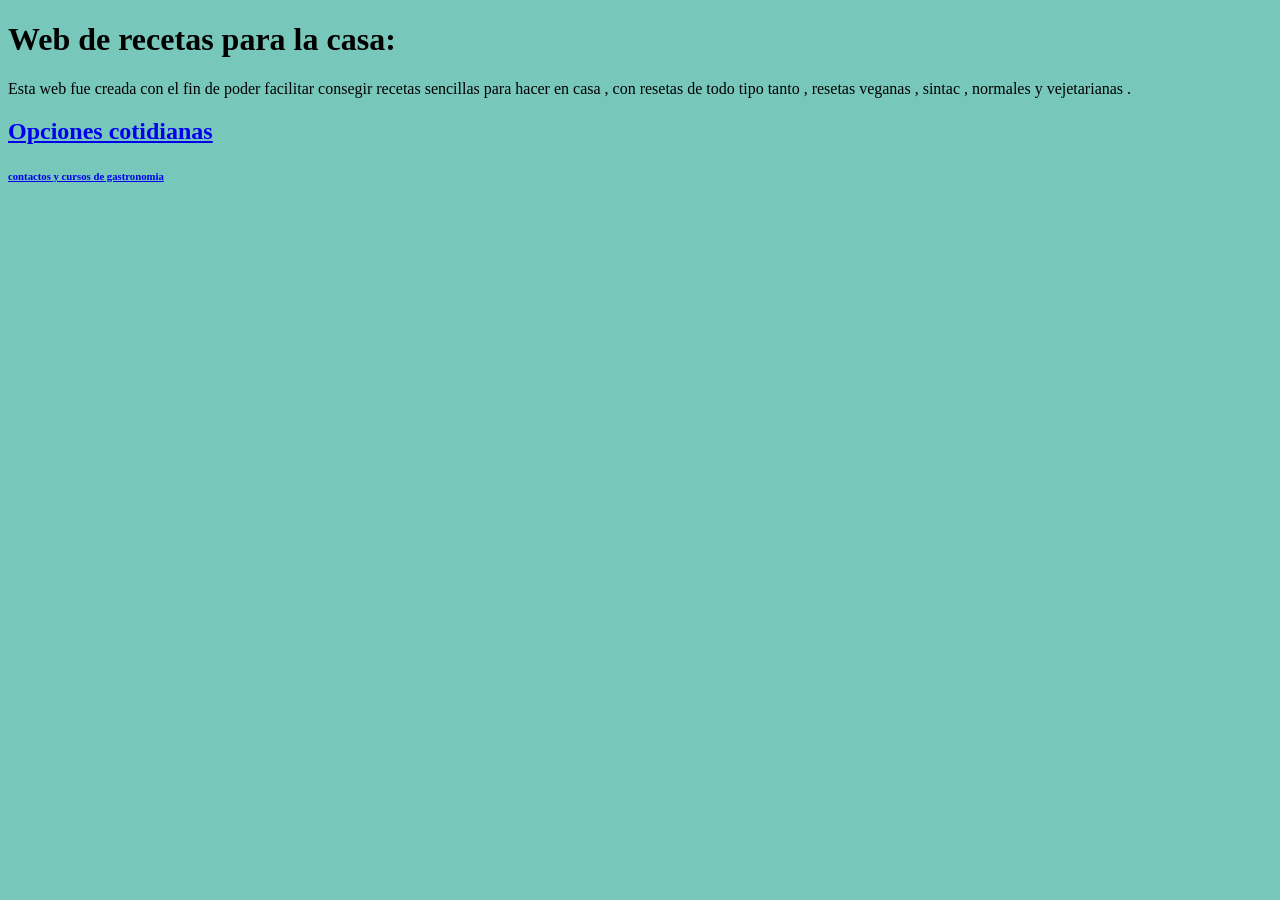
==== index.html @ 647537bb "cambio-total-de-la-pagina" ====
<!DOCTYPE html>
<html lang="en">
<head>
    <meta charset="UTF-8">
    <meta name="viewport" content="width=device-width, initial-scale=1.0">
    <meta name="keywords" content="resetas,como-hacer-platillos-cursos-gastronimicos"><!--palabras claves para el buscador de internet-->
    <meta name="description" content="libro de resetas varias segun su gusto y cursos de gastronomia"> <!--titulo que va aparecer en el buscador-->
    <meta name="author" content="cain ugliarolo"><!--autor de la pagina-->
    <title>primera pagina de practica</title> <!--informacion que solamente ver el usuario (dispositivo)--> 

</head>
<body style="background-color: rgb(119, 199, 186);">
    <header>
        <h1>Web de recetas para la casa:</h1>
    </header>
    <main>
        <p>
            Esta web fue creada con el fin de poder facilitar consegir recetas sencillas para hacer en casa , 
            con resetas de todo tipo tanto , resetas veganas , sintac , normales y vejetarianas .
        </p>
        <h2><a href="libro-de-resetas.html">Opciones cotidianas</a></h2>
    </main>
     
    <footer> 
        <h6><a href="contactos-y-cursos.html">contactos y cursos de gastronomia</a></h6>
    </footer>
</body>
</html>
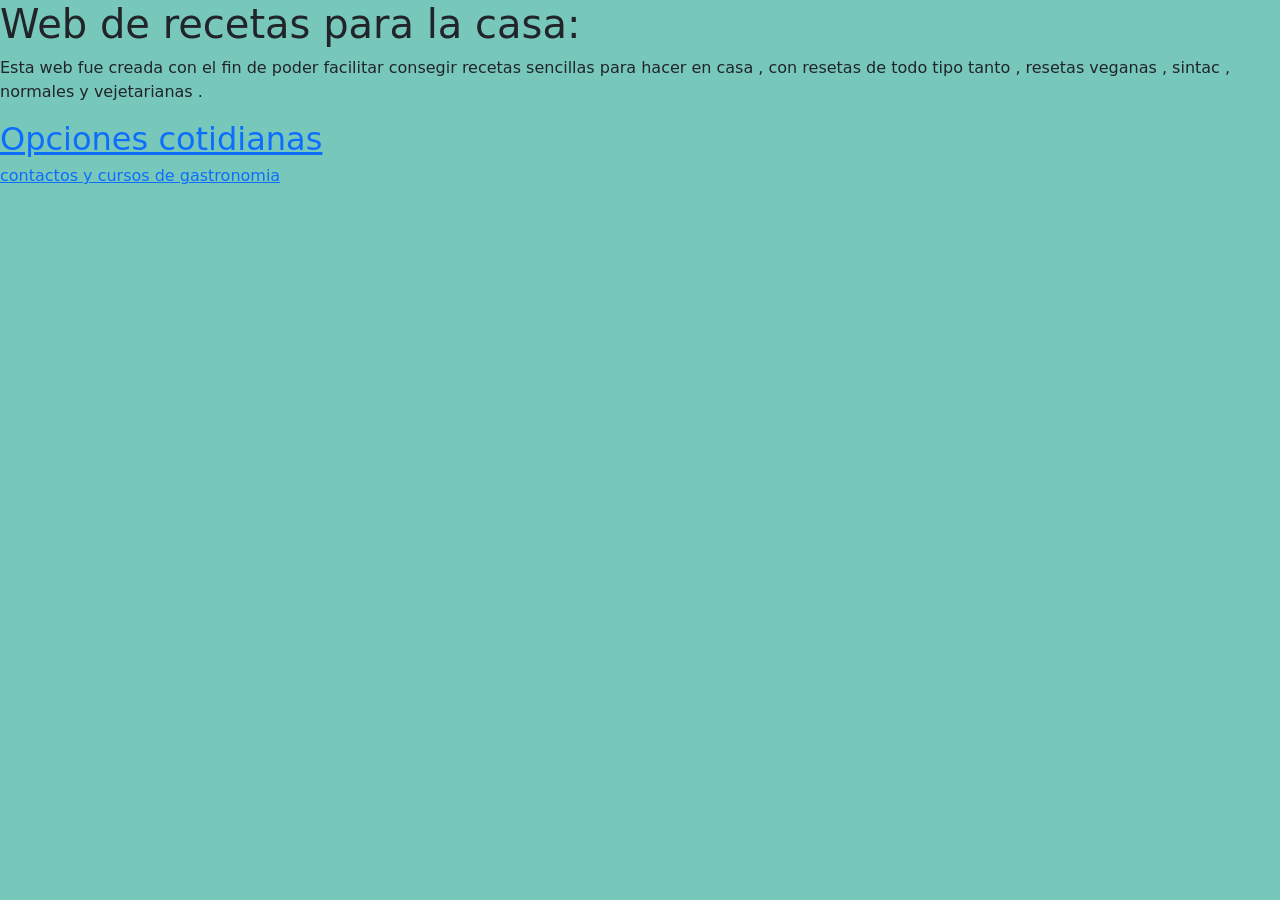
==== commit f5ccf03d: "Se agrego bustrap , resetas y responsib" ====
--- a/index.html
+++ b/index.html
@@ -1,28 +1,50 @@
 <!DOCTYPE html>
+
 <html lang="en">
+
 <head>
+
     <meta charset="UTF-8">
+
     <meta name="viewport" content="width=device-width, initial-scale=1.0">
+
     <meta name="keywords" content="resetas,como-hacer-platillos-cursos-gastronimicos"><!--palabras claves para el buscador de internet-->
+
     <meta name="description" content="libro de resetas varias segun su gusto y cursos de gastronomia"> <!--titulo que va aparecer en el buscador-->
+
     <meta name="author" content="cain ugliarolo"><!--autor de la pagina-->
+
     <title>primera pagina de practica</title> <!--informacion que solamente ver el usuario (dispositivo)--> 
 
+<link href="https://cdn.jsdelivr.net/npm/bootstrap@5.3.8/dist/css/bootstrap.min.css" rel="stylesheet" integrity="sha384-sRIl4kxILFvY47J16cr9ZwB07vP4J8+LH7qKQnuqkuIAvNWLzeN8tE5YBujZqJLB" crossorigin="anonymous">
+
 </head>
+
 <body style="background-color: rgb(119, 199, 186);">
+
     <header>
+
         <h1>Web de recetas para la casa:</h1>
+
     </header>
+
     <main>
+
         <p>
             Esta web fue creada con el fin de poder facilitar consegir recetas sencillas para hacer en casa , 
             con resetas de todo tipo tanto , resetas veganas , sintac , normales y vejetarianas .
         </p>
+
         <h2><a href="libro-de-resetas.html">Opciones cotidianas</a></h2>
+
     </main>
      
     <footer> 
+
         <h6><a href="contactos-y-cursos.html">contactos y cursos de gastronomia</a></h6>
+
     </footer>
+
 </body>
+
 </html>
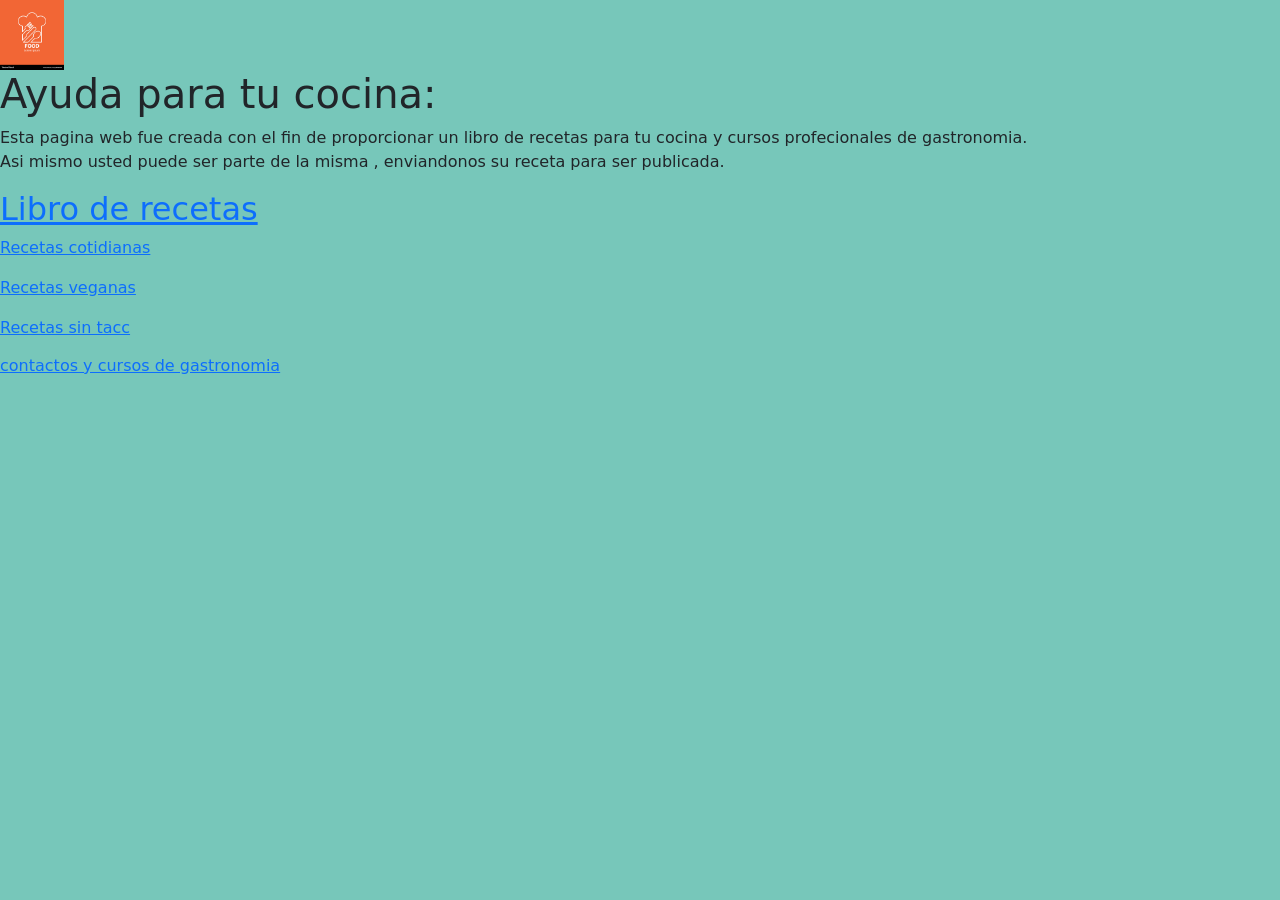
==== commit 1739325c: "arreglos y nuevos div" ====
--- a/index.html
+++ b/index.html
@@ -23,20 +23,41 @@
 <body style="background-color: rgb(119, 199, 186);">
 
     <header>
-
-        <h1>Web de recetas para la casa:</h1>
+        
+        <img src="imagenes/logo-pag.png" alt="LOGO" width="5%">
+    
+        <h1>Ayuda para tu cocina:</h1>
 
     </header>
 
     <main>
 
         <p>
-            Esta web fue creada con el fin de poder facilitar consegir recetas sencillas para hacer en casa , 
-            con resetas de todo tipo tanto , resetas veganas , sintac , normales y vejetarianas .
+
+           Esta pagina web fue creada con el fin de proporcionar un libro de recetas para tu cocina y cursos profecionales de gastronomia. <br>
+           Asi mismo usted puede ser parte de la misma , enviandonos su receta para ser publicada.
+        
         </p>
 
-        <h2><a href="libro-de-resetas.html">Opciones cotidianas</a></h2>
+        <h2><a href="libro-de-recetas.html">Libro de recetas</a></h2>
 
+        <div>
+
+            <p><a href="libro-de-recetas.html#recetas-cotidianas">Recetas cotidianas</a></p>
+
+        </div>
+
+        <div>
+
+            <p><a href="libro-de-recetas.html#recetas-veganas">Recetas veganas</a></p>
+
+        </div>
+
+        <div>
+
+            <p><a href="libro-de-recetas.html#recetas-sin-tacc">Recetas sin tacc</a></p>
+
+        </div>
     </main>
      
     <footer> 
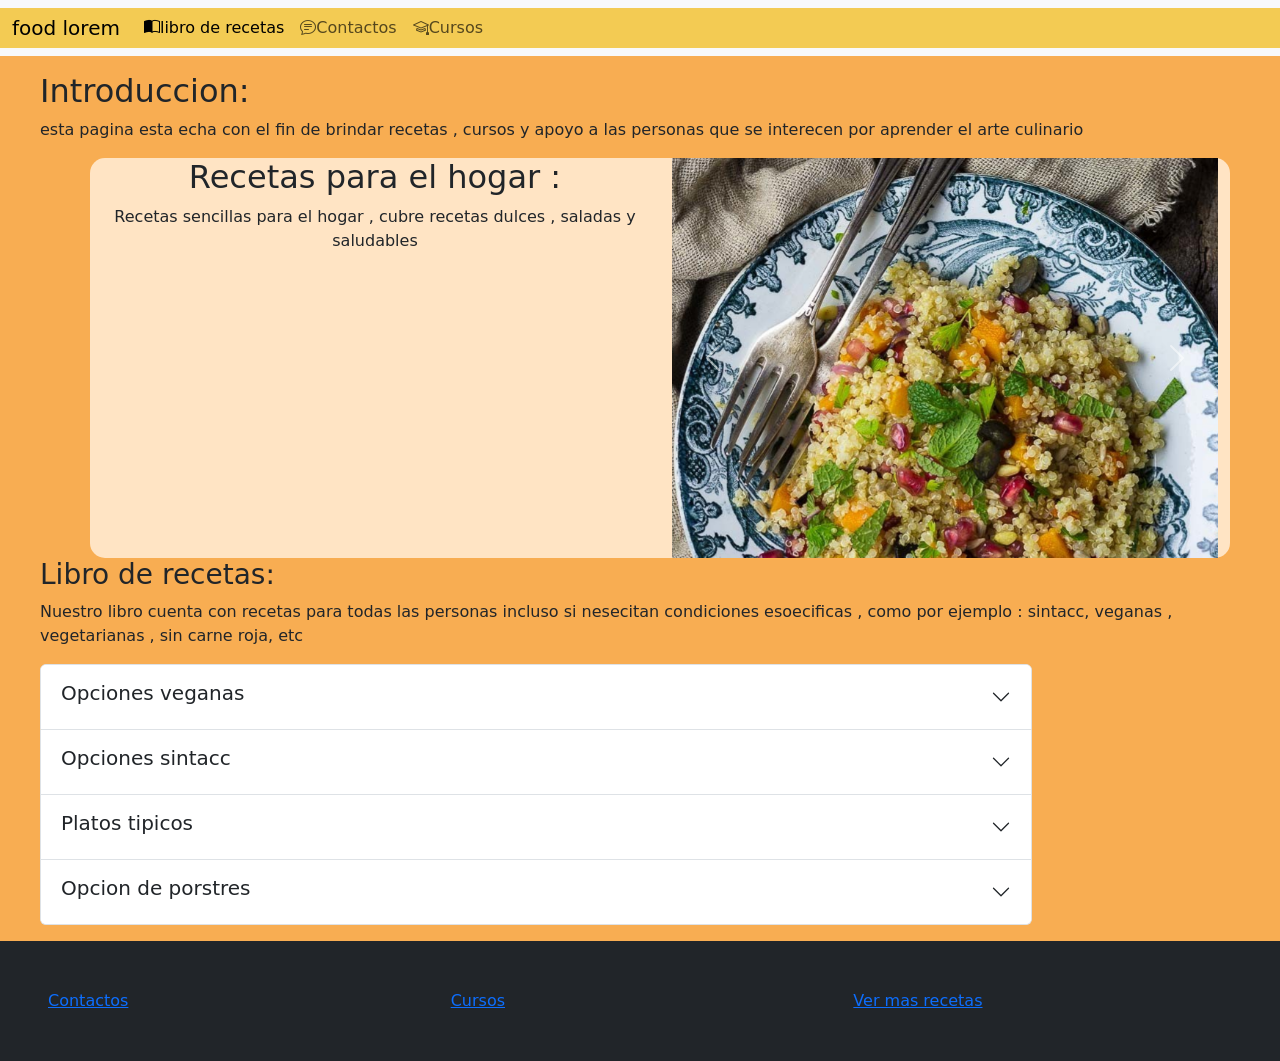
==== commit cf8c1f7f: "nuevo index y mejor boostrap" ====
--- a/index.html
+++ b/index.html
@@ -8,63 +8,267 @@
 
     <meta name="viewport" content="width=device-width, initial-scale=1.0">
 
-    <meta name="keywords" content="resetas,como-hacer-platillos-cursos-gastronimicos"><!--palabras claves para el buscador de internet-->
+    <meta name="keywords" content="resetas,como-hacer-platillos,cursos-gastronimicos"><!--palabras claves para el buscador de internet-->
 
     <meta name="description" content="libro de resetas varias segun su gusto y cursos de gastronomia"> <!--titulo que va aparecer en el buscador-->
 
     <meta name="author" content="cain ugliarolo"><!--autor de la pagina-->
 
-    <title>primera pagina de practica</title> <!--informacion que solamente ver el usuario (dispositivo)--> 
-
-<link href="https://cdn.jsdelivr.net/npm/bootstrap@5.3.8/dist/css/bootstrap.min.css" rel="stylesheet" integrity="sha384-sRIl4kxILFvY47J16cr9ZwB07vP4J8+LH7qKQnuqkuIAvNWLzeN8tE5YBujZqJLB" crossorigin="anonymous">
-
+    <link href="https://cdn.jsdelivr.net/npm/bootstrap@5.3.8/dist/css/bootstrap.min.css" rel="stylesheet" integrity="sha384-sRIl4kxILFvY47J16cr9ZwB07vP4J8+LH7qKQnuqkuIAvNWLzeN8tE5YBujZqJLB" crossorigin="anonymous">
+    
+    <link rel="stylesheet" href="css/index.css">
+    
+    <link rel="stylesheet" href="https://cdn.jsdelivr.net/npm/bootstrap-icons@1.13.1/font/bootstrap-icons.min.css">
+    
+    <title>foot lorem </title>
 </head>
 
-<body style="background-color: rgb(119, 199, 186);">
-
-    <header>
-        
-        <img src="imagenes/logo-pag.png" alt="LOGO" width="5%">
-    
-        <h1>Ayuda para tu cocina:</h1>
-
-    </header>
-
-    <main>
-
-        <p>
-
-           Esta pagina web fue creada con el fin de proporcionar un libro de recetas para tu cocina y cursos profecionales de gastronomia. <br>
-           Asi mismo usted puede ser parte de la misma , enviandonos su receta para ser publicada.
-        
-        </p>
-
-        <h2><a href="libro-de-recetas.html">Libro de recetas</a></h2>
-
-        <div>
-
-            <p><a href="libro-de-recetas.html#recetas-cotidianas">Recetas cotidianas</a></p>
-
-        </div>
-
-        <div>
-
-            <p><a href="libro-de-recetas.html#recetas-veganas">Recetas veganas</a></p>
-
-        </div>
-
-        <div>
-
-            <p><a href="libro-de-recetas.html#recetas-sin-tacc">Recetas sin tacc</a></p>
-
-        </div>
-    </main>
-     
-    <footer> 
-
-        <h6><a href="contactos-y-cursos.html">contactos y cursos de gastronomia</a></h6>
-
-    </footer>
+<body>
+
+
+  <nav class="navbar navbar-expand-lg bg-body-tertiary">
+
+  <div class="container-fluid">
+
+    <a class="navbar-brand" href="#">food lorem </a>
+
+    <button class="navbar-toggler" type="button" data-bs-toggle="collapse" data-bs-target="#navbarNav" aria-controls="navbarNav" aria-expanded="false" aria-label="Toggle navigation">
+      
+        <span class="navbar-toggler-icon"></span>
+
+    </button>
+
+    <div class="collapse navbar-collapse" id="navbarNav">
+
+      <ul class="navbar-nav">
+
+        <li class="nav-item">
+
+          <a class="nav-link active" aria-current="page" href="libro-de-recetas.html"><i class="bi bi-book-half"></i>libro de recetas</a>
+        
+        </li>
+
+        <li class="nav-item">
+
+          <a class="nav-link" href="contactos-y-cursos.html"><i class="bi bi-chat-text"></i>Contactos</a>
+       
+        </li>
+
+        <li class="nav-item">
+
+          <a class="nav-link" href="contactos-y-cursos.html"><i class="bi bi-mortarboard"></i></i>Cursos</a>
+       
+        </li>
+      
+      </ul>
+
+    </div>
+
+  </div>
+
+</nav>
+
+<menu>
+
+  <h2>Introduccion:</h2>
+
+      <p>esta pagina esta echa con el fin de brindar recetas , cursos y apoyo a las personas que se interecen por aprender el arte culinario</p>
+    
+<div class="container " style="border-radius: 15px;">
+
+
+  <div class="row align-items-start" style=" border-radius: 15px; background-color: bisque">
+
+    <div class="col-12 col-md-6" style=" align-items: center; text-align: center;" >
+
+      <H2> Recetas para el hogar :</H2>
+
+      <p>Recetas sencillas para el hogar , cubre recetas dulces , saladas y saludables</p>
+
+    </div>
+
+    <div class="col-12 col-md-6">
+
+      <div>
+
+        <div id="carousel" class="carousel slide">
+
+          <div class="carousel-inner">
+
+              <div class="carousel-item active" >
+
+                <img src="imagenes/ens-qui.png" class="d-block w-100" alt="ensalada" >
+
+              </div>
+
+              <div class="carousel-item">
+              
+                <img src="imagenes/gui-lent.png" class="d-block w-100" alt="guiso">
+              
+              </div>
+              
+              <div class="carousel-item">
+              
+                <img src="imagenes/locr.png" class="d-block w-100" alt="locro" >
+              
+              </div>
+          
+            </div>
+        
+            <button class="carousel-control-prev" type="button" data-bs-target="#carousel" data-bs-slide="prev">
+        
+              <span class="carousel-control-prev-icon" aria-hidden="true" ></span>
+        
+              <span class="visually-hidden" >Previous</span>
+        
+            </button>
+        
+            <button class="carousel-control-next" type="button" data-bs-target="#carousel" data-bs-slide="next">
+        
+              <span class="carousel-control-next-icon" aria-hidden="true"></span>
+        
+              <span class="visually-hidden">Next</span>
+        
+            </button>
+        
+          </div>
+
+    </div>
+
+
+
+    </div>
+   
+  </div>
+
+  
+</div>
+
+<h3>Libro de recetas:</h3>
+
+<p> Nuestro libro cuenta con recetas para todas las personas incluso si nesecitan condiciones esoecificas , como por ejemplo : sintacc, veganas , vegetarianas , sin carne roja, etc</p>
+
+<div class="accordion" id="accordion-1" style="max-width: 80%;">
+
+  <div class="accordion-item">
+
+    <h2 class="accordion-header">
+
+      <button class="accordion-button collapsed" type="button" data-bs-toggle="collapse" data-bs-target="#collapseOne" aria-expanded="true" aria-controls="collapseOne">
+        
+        <h5>Opciones veganas</h5>
+      
+      </button>
+    
+    </h2>
+
+    <div id="collapseOne" class="accordion-collapse collapse " data-bs-parent="#accordion-1">
+    
+      <div class="accordion-body">
+    
+        <strong> Las opciones veganas :</strong> 
+        <p>Son alimentos y productos elaborados exclusivamente con ingredientes de origen vegetal, excluyendo carne, lácteos, huevos, miel y cualquier derivado animal. Se basan en frutas, verduras, legumbres, cereales, frutos secos y semillas, siendo una alternativa ética y sostenible. <a href="libro-de-recetas.html#recetas-veganas">Seccion de recetas veganas</a>
+        </p> 
+
+      </div>
+
+      
+    </div>
+  
+  </div>
+  
+  <div class="accordion-item">
+  
+    <h2 class="accordion-header">
+  
+      <button class="accordion-button collapsed" type="button" data-bs-toggle="collapse" data-bs-target="#collapseTwo" aria-expanded="false" aria-controls="collapseTwo">
+  
+        <h5>Opciones sintacc</h5>
+  
+      </button>
+  
+    </h2>
+  
+    <div id="collapseTwo" class="accordion-collapse collapse" data-bs-parent="#accordion-1">
+  
+      <div class="accordion-body">
+  
+        <strong>Las opciones de sintacc:</strong> <p> son alimentos y productos elaborados exclusivamente sin Trigo, Avena, Cebada ni Centeno<a href="libro-de-recetas.html#recetas-sin-tacc">Seccion de sin tacc</a></p>
+        
+      </div>
+  
+    </div>
+  
+  </div>
+  
+  <div class="accordion-item">
+  
+    <h2 class="accordion-header">
+  
+      <button class="accordion-button collapsed" type="button" data-bs-toggle="collapse" data-bs-target="#collapseThree" aria-expanded="false" aria-controls="collapseThree">
+  
+        <h5>Platos tipicos</h5>
+  
+      </button>
+  
+    </h2>
+  
+    <div id="collapseThree" class="accordion-collapse collapse" data-bs-parent="#accordion-1">
+  
+      <div class="accordion-body">
+  
+        <strong>Las opciones de platos tipicos</strong> <p>Estas opciones son variadas y no estan separadas por ningun tipo de categoria. <a href="libro-de-recetas.html#recetas-cotidianas">Seccion de platos tipicos</a></p>
+  
+      </div>
+  
+    </div>
+  
+  </div>
+
+  <div class="accordion-item">
+
+    <h2 class="accordion-header">
+
+      <button class="accordion-button collapsed" type="button" data-bs-toggle="collapse" data-bs-target="#collapsefour" aria-expanded="false" aria-controls="collapsefour">
+        
+        <h5>Opcion de porstres </h5>
+      
+      </button>
+    
+    </h2>
+
+    <div id="collapsefour" class="accordion-collapse collapse " data-bs-parent="#accordion-1">
+    
+      <div class="accordion-body">
+    
+        <strong> Las opciones de porstres :</strong> Estas estan compuestas por opciones de portre en su gran mayoria por recetas con alto contenido de azucar .
+    
+      </div>
+    
+    </div>
+  
+  </div>
+
+</div>
+
+</menu>
+
+<footer>
+
+<div class="container-fluid bg-dark p-5">
+
+  <div class="row">
+  
+     <div class="col"> <a href="contactos-y-cursos.html">Contactos</a></div>
+     <div class="col"><a href="contactos-y-cursos.html">Cursos</a></div>
+     <div class="col"><a href="libro-de-recetas.html">Ver mas recetas</a></div>
+
+  </div>
+
+</div>
+
+</footer>
+    <script src="https://cdn.jsdelivr.net/npm/bootstrap@5.3.8/dist/js/bootstrap.bundle.min.js" integrity="sha384-FKyoEForCGlyvwx9Hj09JcYn3nv7wiPVlz7YYwJrWVcXK/BmnVDxM+D2scQbITxI" crossorigin="anonymous"></script>
 
 </body>
 
--- a/css/index.css
+++ b/css/index.css
@@ -0,0 +1,22 @@
+body 
+{
+    background-color:rgba(247, 159, 52, 0.852) ;
+}
+
+body > nav > div
+{
+background-color: rgb(243, 203, 83);
+}
+
+.carousel-item
+{
+    max-height: 400px;
+    max-width: 600px;
+    
+}
+
+
+body > menu 
+{
+    display: inline-block;
+}
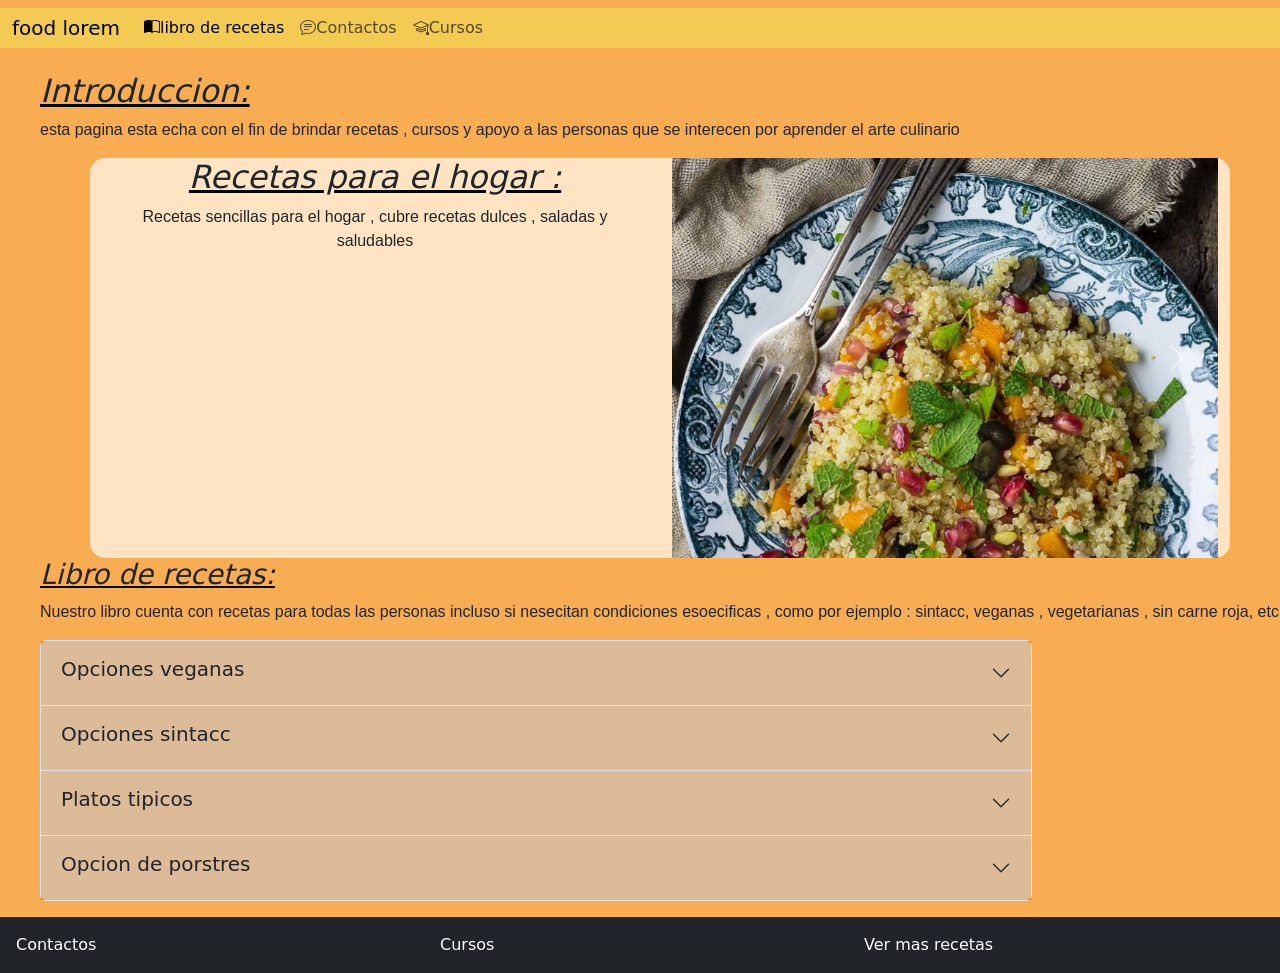
==== commit a8c91130: "se agrego nuevo css y mejore todos los html" ====
--- a/index.html
+++ b/index.html
@@ -1,275 +1,141 @@
 <!DOCTYPE html>
-
 <html lang="en">
-
 <head>
-
-    <meta charset="UTF-8">
-
-    <meta name="viewport" content="width=device-width, initial-scale=1.0">
-
-    <meta name="keywords" content="resetas,como-hacer-platillos,cursos-gastronimicos"><!--palabras claves para el buscador de internet-->
-
-    <meta name="description" content="libro de resetas varias segun su gusto y cursos de gastronomia"> <!--titulo que va aparecer en el buscador-->
-
-    <meta name="author" content="cain ugliarolo"><!--autor de la pagina-->
-
-    <link href="https://cdn.jsdelivr.net/npm/bootstrap@5.3.8/dist/css/bootstrap.min.css" rel="stylesheet" integrity="sha384-sRIl4kxILFvY47J16cr9ZwB07vP4J8+LH7qKQnuqkuIAvNWLzeN8tE5YBujZqJLB" crossorigin="anonymous">
-    
-    <link rel="stylesheet" href="css/index.css">
-    
-    <link rel="stylesheet" href="https://cdn.jsdelivr.net/npm/bootstrap-icons@1.13.1/font/bootstrap-icons.min.css">
-    
-    <title>foot lorem </title>
+  <meta charset="UTF-8">
+  <meta name="viewport" content="width=device-width, initial-scale=1.0">
+  <meta name="keywords" content="resetas,como-hacer-platillos,cursos-gastronimicos"><!--palabras claves para el buscador de internet-->
+  <meta name="description" content="libro de resetas varias segun su gusto y cursos de gastronomia"> <!--titulo que va aparecer en el buscador-->    
+  <meta name="author" content="cain ugliarolo"><!--autor de la pagina-->
+  <link href="https://cdn.jsdelivr.net/npm/bootstrap@5.3.8/dist/css/bootstrap.min.css" rel="stylesheet" integrity="sha384-sRIl4kxILFvY47J16cr9ZwB07vP4J8+LH7qKQnuqkuIAvNWLzeN8tE5YBujZqJLB" crossorigin="anonymous">
+  <link rel="stylesheet" href="css/index.css">
+  <link rel="stylesheet" href="https://cdn.jsdelivr.net/npm/bootstrap-icons@1.13.1/font/bootstrap-icons.min.css">  
+  <title>foot lorem </title>
 </head>
 
 <body>
-
-
-  <nav class="navbar navbar-expand-lg bg-body-tertiary">
-
+  <nav class="navbar navbar-expand-lg ">
   <div class="container-fluid">
-
     <a class="navbar-brand" href="#">food lorem </a>
-
     <button class="navbar-toggler" type="button" data-bs-toggle="collapse" data-bs-target="#navbarNav" aria-controls="navbarNav" aria-expanded="false" aria-label="Toggle navigation">
-      
         <span class="navbar-toggler-icon"></span>
-
     </button>
-
     <div class="collapse navbar-collapse" id="navbarNav">
-
       <ul class="navbar-nav">
-
         <li class="nav-item">
-
           <a class="nav-link active" aria-current="page" href="libro-de-recetas.html"><i class="bi bi-book-half"></i>libro de recetas</a>
-        
         </li>
-
         <li class="nav-item">
-
-          <a class="nav-link" href="contactos-y-cursos.html"><i class="bi bi-chat-text"></i>Contactos</a>
-       
+          <a class="nav-link" href="contactos.html"><i class="bi bi-chat-text"></i>Contactos</a>
         </li>
-
         <li class="nav-item">
-
-          <a class="nav-link" href="contactos-y-cursos.html"><i class="bi bi-mortarboard"></i></i>Cursos</a>
-       
+          <a class="nav-link" href="cursos.html"><i class="bi bi-mortarboard"></i></i>Cursos</a>
         </li>
-      
       </ul>
-
     </div>
-
   </div>
-
-</nav>
-
+  </nav>
 <menu>
-
-  <h2>Introduccion:</h2>
-
-      <p>esta pagina esta echa con el fin de brindar recetas , cursos y apoyo a las personas que se interecen por aprender el arte culinario</p>
-    
-<div class="container " style="border-radius: 15px;">
-
-
-  <div class="row align-items-start" style=" border-radius: 15px; background-color: bisque">
-
-    <div class="col-12 col-md-6" style=" align-items: center; text-align: center;" >
-
-      <H2> Recetas para el hogar :</H2>
-
-      <p>Recetas sencillas para el hogar , cubre recetas dulces , saladas y saludables</p>
-
+  <h2 class="title">Introduccion:</h2>
+  <p class="text" >esta pagina esta echa con el fin de brindar recetas , cursos y apoyo a las personas que se interecen por aprender el arte culinario</p>
+  <section>
+    <div class="container " style="border-radius: 15px;">
+      <div class="row " style=" border-radius: 15px; background-color: bisque">
+        <div class="col-12 col-md-6" style=" text-align: center; " >
+          <H2 class="title"> Recetas para el hogar :</H2>
+          <p class="text" >Recetas sencillas para el hogar , cubre recetas dulces , saladas y saludables</p>
+        </div>
+        <div class="col-12 col-md-6">
+          <div>
+            <div id="carousel" class="carousel slide">
+              <div class="carousel-inner">
+                <div class="carousel-item active" >
+                <img src="imagenes/ens-qui.png" class="d-block w-100" alt="ensalada" >
+                </div>
+                <div class="carousel-item">
+                <img src="imagenes/gui-lent.png" class="d-block w-100" alt="guiso">
+                </div>
+                <div class="carousel-item">
+                <img src="imagenes/locr.png" class="d-block w-100" alt="locro" >
+               </div>
+              </div>
+            <button class="carousel-control-prev" type="button" data-bs-target="#carousel" data-bs-slide="prev">
+              <span class="carousel-control-prev-icon" aria-hidden="true" ></span>
+              <span class="visually-hidden" >Previous</span>
+            </button>
+            <button class="carousel-control-next" type="button" data-bs-target="#carousel" data-bs-slide="next">
+              <span class="carousel-control-next-icon" aria-hidden="true"></span>
+              <span class="visually-hidden">Next</span>
+            </button>
+          </div>
+        </div>
+      </div>
+     </div> 
     </div>
-
-    <div class="col-12 col-md-6">
-
-      <div>
-
-        <div id="carousel" class="carousel slide">
-
-          <div class="carousel-inner">
-
-              <div class="carousel-item active" >
-
-                <img src="imagenes/ens-qui.png" class="d-block w-100" alt="ensalada" >
-
-              </div>
-
-              <div class="carousel-item">
-              
-                <img src="imagenes/gui-lent.png" class="d-block w-100" alt="guiso">
-              
-              </div>
-              
-              <div class="carousel-item">
-              
-                <img src="imagenes/locr.png" class="d-block w-100" alt="locro" >
-              
-              </div>
-          
-            </div>
-        
-            <button class="carousel-control-prev" type="button" data-bs-target="#carousel" data-bs-slide="prev">
-        
-              <span class="carousel-control-prev-icon" aria-hidden="true" ></span>
-        
-              <span class="visually-hidden" >Previous</span>
-        
-            </button>
-        
-            <button class="carousel-control-next" type="button" data-bs-target="#carousel" data-bs-slide="next">
-        
-              <span class="carousel-control-next-icon" aria-hidden="true"></span>
-        
-              <span class="visually-hidden">Next</span>
-        
-            </button>
-        
-          </div>
-
+</section>
+<section>
+<h3 class="title" >Libro de recetas:</h3>
+<p class="text" > Nuestro libro cuenta con recetas para todas las personas incluso si nesecitan condiciones esoecificas , como por ejemplo : sintacc, veganas , vegetarianas , sin carne roja, etc</p>
+<div class="accordion" id="accordion-1" style="max-width: 80%;">
+  <div class="accordion-item">
+    <h2 class="accordion-header">
+      <button class="accordion-button collapsed" type="button" data-bs-toggle="collapse" data-bs-target="#collapseOne" aria-expanded="true" aria-controls="collapseOne">    
+        <h5>Opciones veganas</h5>
+      </button>
+    </h2>
+      <div id="collapseOne" class="accordion-collapse collapse " data-bs-parent="#accordion-1">
+        <div class="accordion-body">
+        <strong> Las opciones veganas :</strong> <p class="text" >Son alimentos y productos elaborados exclusivamente con ingredientes de origen vegetal, excluyendo carne, lácteos, huevos, miel y cualquier derivado animal. Se basan en frutas, verduras, legumbres, cereales, frutos secos y semillas, siendo una alternativa ética y sostenible. <br> <a class="link-decoration" href="libro-de-recetas.html#recetas-veganas">Seccion de recetas veganas</a></p> 
+      </div>
     </div>
-
-
-
+  </div>
+  <div class="accordion-item">
+    <h2 class="accordion-header">
+      <button class="accordion-button collapsed" type="button" data-bs-toggle="collapse" data-bs-target="#collapseTwo" aria-expanded="false" aria-controls="collapseTwo">
+        <h5>Opciones sintacc</h5>
+      </button>
+    </h2>
+    <div id="collapseTwo" class="accordion-collapse collapse" data-bs-parent="#accordion-1">  
+      <div class="accordion-body">  
+      <strong>Las opciones de sintacc:</strong> <p class="text" > son alimentos y productos elaborados exclusivamente sin Trigo, Avena, Cebada ni Centeno. <br> <a class="link-decoration" href="libro-de-recetas.html#recetas-sin-tacc">Seccion recetas sin tacc</a></p>     
+      </div>
     </div>
-   
   </div>
-
-  
+  <div class="accordion-item">
+    <h2 class="accordion-header">
+      <button class="accordion-button collapsed" type="button" data-bs-toggle="collapse" data-bs-target="#collapseThree" aria-expanded="false" aria-controls="collapseThree">
+        <h5>Platos tipicos</h5>
+      </button>
+    </h2>
+    <div id="collapseThree" class="accordion-collapse collapse" data-bs-parent="#accordion-1">
+      <div class="accordion-body">
+        <strong>Las opciones de platos tipicos</strong> <p class="text">Estas opciones son variadas y no estan separadas por ningun tipo de categoria. <br> <a class="link-decoration" href="libro-de-recetas.html#recetas-cotidianas">Seccion recetas tipicas</a></p>
+      </div>
+    </div>
+  </div>
+  <div class="accordion-item">
+    <h2 class="accordion-header">
+      <button class="accordion-button collapsed" type="button" data-bs-toggle="collapse" data-bs-target="#collapsefour" aria-expanded="false" aria-controls="collapsefour">
+        <h5>Opcion de porstres </h5> 
+      </button>
+    </h2>
+    <div id="collapsefour" class="accordion-collapse collapse " data-bs-parent="#accordion-1">
+      <div class="accordion-body">
+        <strong> Las opciones de porstres :</strong> <p class="text"> Estas estan compuestas por opciones de portre en su gran mayoria por recetas con alto contenido de azucar . <br>  <a  class="link-decoration" href="libro-de-recetas.html#recetas-postres">Seccion recetas de postres</a></p>
+      </div>
+    </div>
+  </div>
 </div>
-
-<h3>Libro de recetas:</h3>
-
-<p> Nuestro libro cuenta con recetas para todas las personas incluso si nesecitan condiciones esoecificas , como por ejemplo : sintacc, veganas , vegetarianas , sin carne roja, etc</p>
-
-<div class="accordion" id="accordion-1" style="max-width: 80%;">
-
-  <div class="accordion-item">
-
-    <h2 class="accordion-header">
-
-      <button class="accordion-button collapsed" type="button" data-bs-toggle="collapse" data-bs-target="#collapseOne" aria-expanded="true" aria-controls="collapseOne">
-        
-        <h5>Opciones veganas</h5>
-      
-      </button>
-    
-    </h2>
-
-    <div id="collapseOne" class="accordion-collapse collapse " data-bs-parent="#accordion-1">
-    
-      <div class="accordion-body">
-    
-        <strong> Las opciones veganas :</strong> 
-        <p>Son alimentos y productos elaborados exclusivamente con ingredientes de origen vegetal, excluyendo carne, lácteos, huevos, miel y cualquier derivado animal. Se basan en frutas, verduras, legumbres, cereales, frutos secos y semillas, siendo una alternativa ética y sostenible. <a href="libro-de-recetas.html#recetas-veganas">Seccion de recetas veganas</a>
-        </p> 
-
-      </div>
-
-      
-    </div>
-  
+</section>
+</menu>
+<footer>
+<div class="container-fluid bg-dark p-3">
+  <div class="row">
+     <div class="col"> <a class="link-decoration-footer"  href="contactos.html">Contactos</a></div>
+     <div class="col"><a  class="link-decoration-footer" href="cursos.html">Cursos</a></div>
+     <div class="col"><a  class="link-decoration-footer" href="libro-de-recetas.html">Ver mas recetas</a></div>
   </div>
-  
-  <div class="accordion-item">
-  
-    <h2 class="accordion-header">
-  
-      <button class="accordion-button collapsed" type="button" data-bs-toggle="collapse" data-bs-target="#collapseTwo" aria-expanded="false" aria-controls="collapseTwo">
-  
-        <h5>Opciones sintacc</h5>
-  
-      </button>
-  
-    </h2>
-  
-    <div id="collapseTwo" class="accordion-collapse collapse" data-bs-parent="#accordion-1">
-  
-      <div class="accordion-body">
-  
-        <strong>Las opciones de sintacc:</strong> <p> son alimentos y productos elaborados exclusivamente sin Trigo, Avena, Cebada ni Centeno<a href="libro-de-recetas.html#recetas-sin-tacc">Seccion de sin tacc</a></p>
-        
-      </div>
-  
-    </div>
-  
-  </div>
-  
-  <div class="accordion-item">
-  
-    <h2 class="accordion-header">
-  
-      <button class="accordion-button collapsed" type="button" data-bs-toggle="collapse" data-bs-target="#collapseThree" aria-expanded="false" aria-controls="collapseThree">
-  
-        <h5>Platos tipicos</h5>
-  
-      </button>
-  
-    </h2>
-  
-    <div id="collapseThree" class="accordion-collapse collapse" data-bs-parent="#accordion-1">
-  
-      <div class="accordion-body">
-  
-        <strong>Las opciones de platos tipicos</strong> <p>Estas opciones son variadas y no estan separadas por ningun tipo de categoria. <a href="libro-de-recetas.html#recetas-cotidianas">Seccion de platos tipicos</a></p>
-  
-      </div>
-  
-    </div>
-  
-  </div>
-
-  <div class="accordion-item">
-
-    <h2 class="accordion-header">
-
-      <button class="accordion-button collapsed" type="button" data-bs-toggle="collapse" data-bs-target="#collapsefour" aria-expanded="false" aria-controls="collapsefour">
-        
-        <h5>Opcion de porstres </h5>
-      
-      </button>
-    
-    </h2>
-
-    <div id="collapsefour" class="accordion-collapse collapse " data-bs-parent="#accordion-1">
-    
-      <div class="accordion-body">
-    
-        <strong> Las opciones de porstres :</strong> Estas estan compuestas por opciones de portre en su gran mayoria por recetas con alto contenido de azucar .
-    
-      </div>
-    
-    </div>
-  
-  </div>
-
 </div>
-
-</menu>
-
-<footer>
-
-<div class="container-fluid bg-dark p-5">
-
-  <div class="row">
-  
-     <div class="col"> <a href="contactos-y-cursos.html">Contactos</a></div>
-     <div class="col"><a href="contactos-y-cursos.html">Cursos</a></div>
-     <div class="col"><a href="libro-de-recetas.html">Ver mas recetas</a></div>
-
-  </div>
-
-</div>
-
 </footer>
     <script src="https://cdn.jsdelivr.net/npm/bootstrap@5.3.8/dist/js/bootstrap.bundle.min.js" integrity="sha384-FKyoEForCGlyvwx9Hj09JcYn3nv7wiPVlz7YYwJrWVcXK/BmnVDxM+D2scQbITxI" crossorigin="anonymous"></script>
-
 </body>
-
 </html>
--- a/css/index.css
+++ b/css/index.css
@@ -1,11 +1,13 @@
 body 
 {
     background-color:rgba(247, 159, 52, 0.852) ;
+    
 }
 
 body > nav > div
 {
 background-color: rgb(243, 203, 83);
+
 }
 
 .carousel-item
@@ -14,9 +16,44 @@
     max-width: 600px;
     
 }
+.text
+{
+    font-family: Verdana, Geneva, Tahoma, sans-serif;
+}
+.title
+{
+    text-decoration: underline black;
+    font-style: italic ;
+}
 
+.acordion 
+{
+    background-color: rgb(255, 140, 0);
+}
 
-body > menu 
+.accordion-item
 {
-    display: inline-block;
+    background-color: rgb(240, 194, 137);
+}
+.accordion-header
+{
+background-color: rgb(255, 140, 0);
+}
+.accordion-button 
+{
+    background-color: rgb(219, 187, 152);
+    
+}
+
+.link-decoration
+{
+    text-decoration: none;
+    color: rgb(86, 41, 250) ;        
+    cursor: pointer;
+}
+.link-decoration-footer
+{
+    text-decoration: none;
+    color: white ;        
+    cursor: pointer;
 }
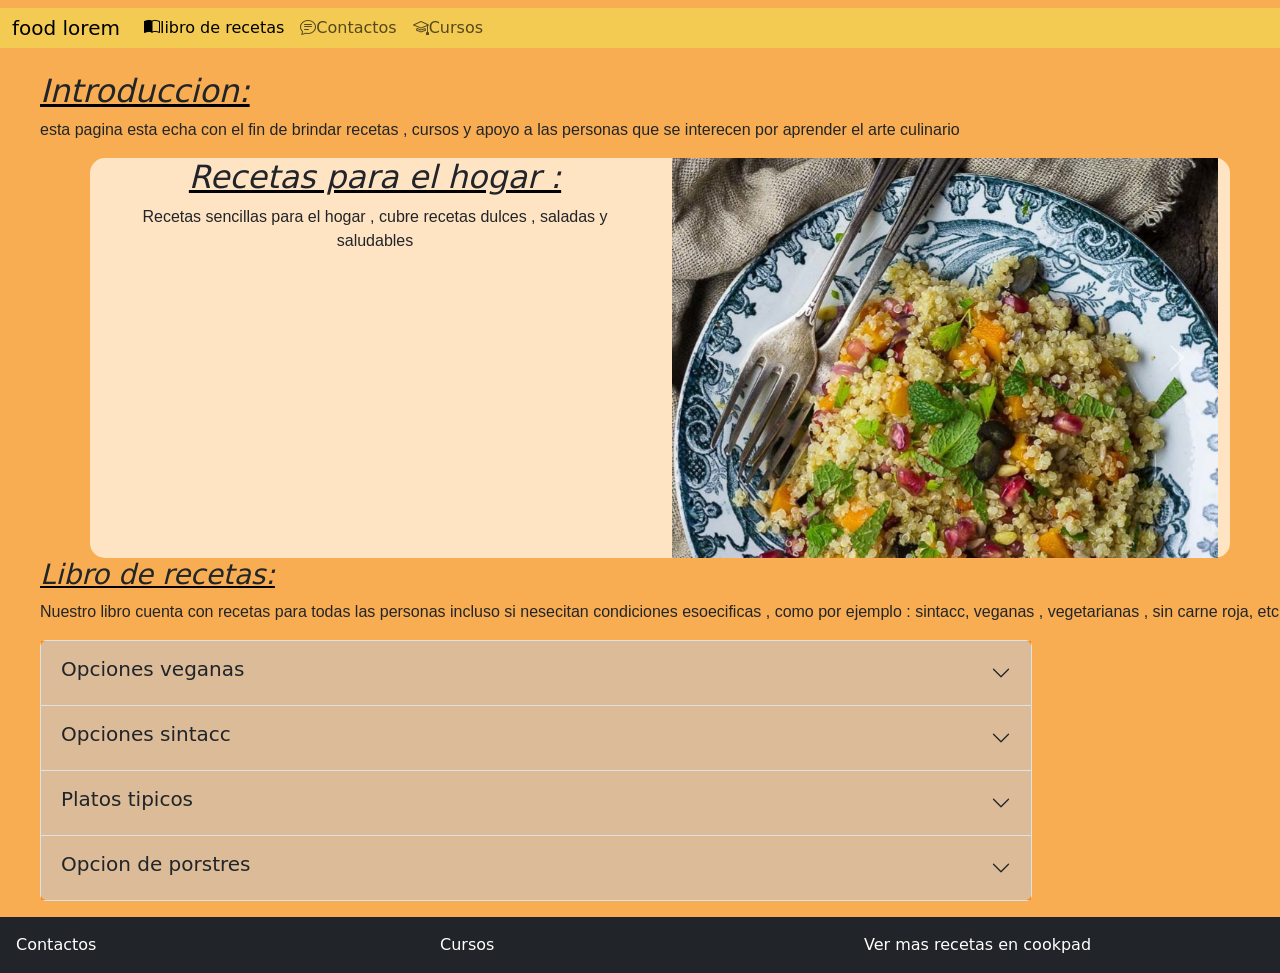
==== commit fd635fb9: "termine .html y .css en index y libro" ====
--- a/index.html
+++ b/index.html
@@ -132,7 +132,7 @@
   <div class="row">
      <div class="col"> <a class="link-decoration-footer"  href="contactos.html">Contactos</a></div>
      <div class="col"><a  class="link-decoration-footer" href="cursos.html">Cursos</a></div>
-     <div class="col"><a  class="link-decoration-footer" href="libro-de-recetas.html">Ver mas recetas</a></div>
+     <div class="col"><a  class="link-decoration-footer" href="https://cookpad.com/ar">Ver mas recetas en cookpad</a></div>
   </div>
 </div>
 </footer>
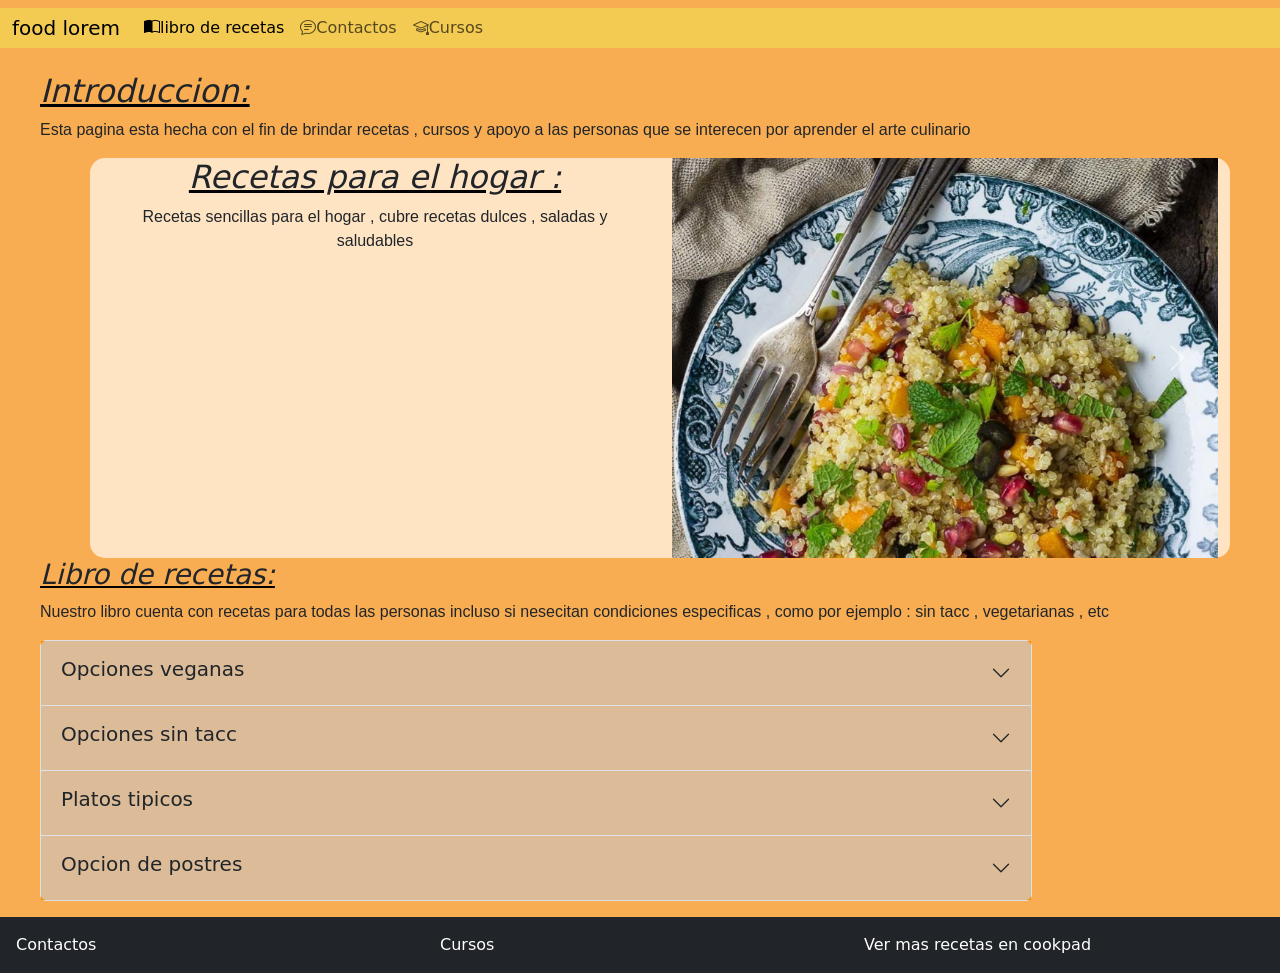
==== commit e367b9fc: "correciones finales y contacto html y su css" ====
--- a/index.html
+++ b/index.html
@@ -36,7 +36,7 @@
   </nav>
 <menu>
   <h2 class="title">Introduccion:</h2>
-  <p class="text" >esta pagina esta echa con el fin de brindar recetas , cursos y apoyo a las personas que se interecen por aprender el arte culinario</p>
+  <p class="text" >Esta pagina esta hecha con el fin de brindar recetas , cursos y apoyo a las personas que se interecen por aprender el arte culinario</p>
   <section>
     <div class="container " style="border-radius: 15px;">
       <div class="row " style=" border-radius: 15px; background-color: bisque">
@@ -74,7 +74,7 @@
 </section>
 <section>
 <h3 class="title" >Libro de recetas:</h3>
-<p class="text" > Nuestro libro cuenta con recetas para todas las personas incluso si nesecitan condiciones esoecificas , como por ejemplo : sintacc, veganas , vegetarianas , sin carne roja, etc</p>
+<p class="text" > Nuestro libro cuenta con recetas para todas las personas incluso si nesecitan condiciones especificas , como por ejemplo : sin tacc , vegetarianas ,  etc</p>
 <div class="accordion" id="accordion-1" style="max-width: 80%;">
   <div class="accordion-item">
     <h2 class="accordion-header">
@@ -91,12 +91,12 @@
   <div class="accordion-item">
     <h2 class="accordion-header">
       <button class="accordion-button collapsed" type="button" data-bs-toggle="collapse" data-bs-target="#collapseTwo" aria-expanded="false" aria-controls="collapseTwo">
-        <h5>Opciones sintacc</h5>
+        <h5>Opciones sin tacc</h5>
       </button>
     </h2>
     <div id="collapseTwo" class="accordion-collapse collapse" data-bs-parent="#accordion-1">  
       <div class="accordion-body">  
-      <strong>Las opciones de sintacc:</strong> <p class="text" > son alimentos y productos elaborados exclusivamente sin Trigo, Avena, Cebada ni Centeno. <br> <a class="link-decoration" href="libro-de-recetas.html#recetas-sin-tacc">Seccion recetas sin tacc</a></p>     
+      <strong>Las opciones de sin tacc:</strong> <p class="text" > son alimentos y productos elaborados exclusivamente sin Trigo, Avena, Cebada ni Centeno. <br> <a class="link-decoration" href="libro-de-recetas.html#recetas-sin-tacc">Seccion recetas sin tacc</a></p>     
       </div>
     </div>
   </div>
@@ -115,12 +115,12 @@
   <div class="accordion-item">
     <h2 class="accordion-header">
       <button class="accordion-button collapsed" type="button" data-bs-toggle="collapse" data-bs-target="#collapsefour" aria-expanded="false" aria-controls="collapsefour">
-        <h5>Opcion de porstres </h5> 
+        <h5>Opcion de postres </h5> 
       </button>
     </h2>
     <div id="collapsefour" class="accordion-collapse collapse " data-bs-parent="#accordion-1">
       <div class="accordion-body">
-        <strong> Las opciones de porstres :</strong> <p class="text"> Estas estan compuestas por opciones de portre en su gran mayoria por recetas con alto contenido de azucar . <br>  <a  class="link-decoration" href="libro-de-recetas.html#recetas-postres">Seccion recetas de postres</a></p>
+        <strong> Las opciones de postres :</strong> <p class="text"> Estas estan compuestas por opciones de postre en su gran mayoria tienen alto contenido de azucar . <br>  <a  class="link-decoration" href="libro-de-recetas.html#recetas-postres">Seccion recetas de postres</a></p>
       </div>
     </div>
   </div>
